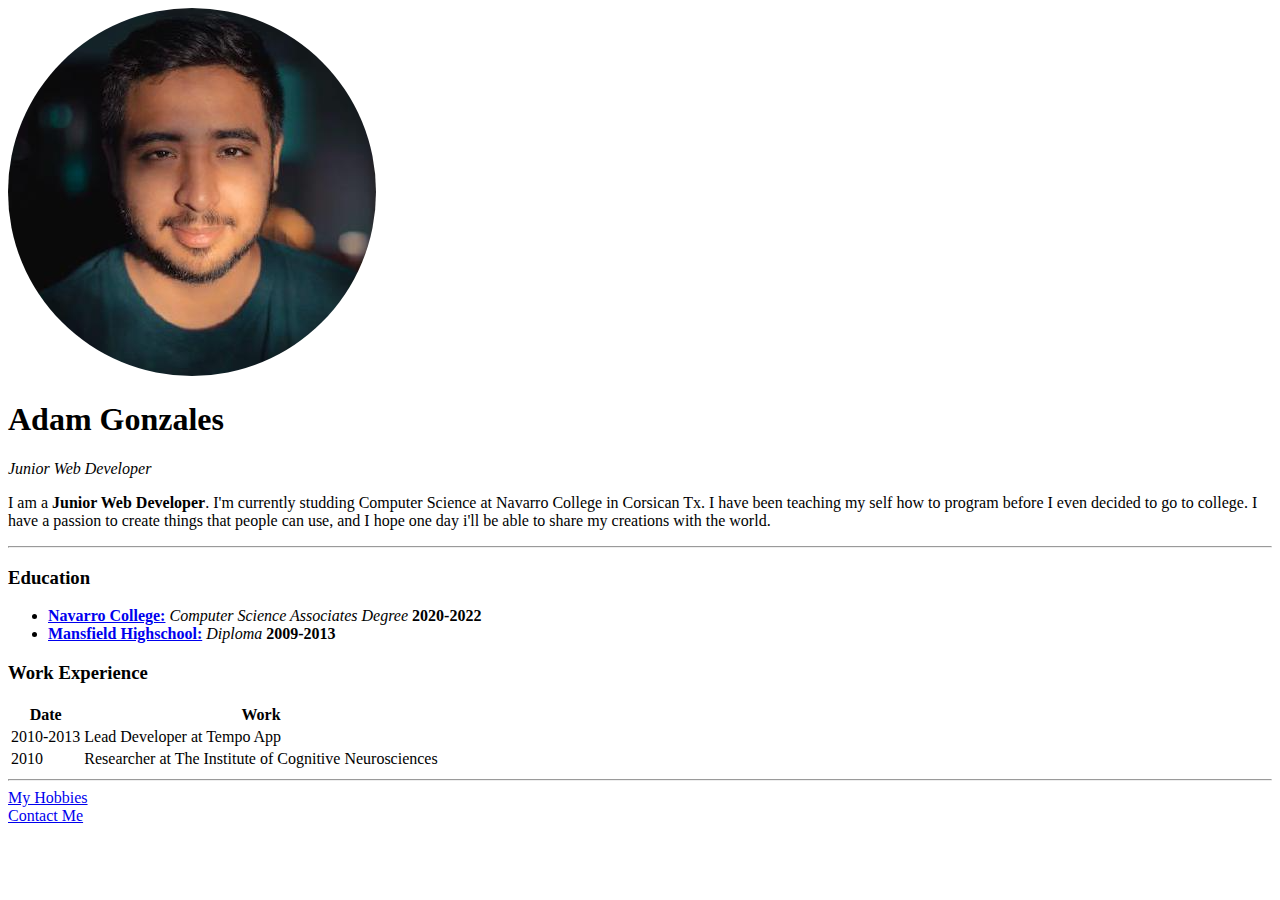
==== index.html @ 32c4ad51 "Frist commit" ====
<!DOCTYPE html>
<html lang="en">
  <head>
    <meta charset="UTF-8" />
    <meta name="viewport" content="width=device-width, initial-scale=1.0" />
    <title>Adam's Personal Site</title>
  </head>
  <body>
    <img src="images/adam.png" alt="Picture of Adam Gonzales" />

    <h1>Adam Gonzales</h1>
    <p><em>Junior Web Developer</em></p>

    <p>
      I am a <strong>Junior Web Developer</strong>. I'm currently studding
      Computer Science at Navarro College in Corsican Tx. I have been teaching
      my self how to program before I even decided to go to college. I have a
      passion to create things that people can use, and I hope one day i'll be
      able to share my creations with the world.
    </p>

    <hr />

    <h3>Education</h3>
    <ul>
      <li>
        <a href="https://www.navarrocollege.edu/"
          ><strong>Navarro College:</strong></a
        >
        <em>Computer Science Associates Degree</em>
        <strong>2020-2022</strong>
      </li>

      <li>
        <strong
          ><a href="https://mansfield.mansfieldisd.org/"
            >Mansfield Highschool:</a
          ></strong
        >
        <em>Diploma </em>
        <strong> 2009-2013 </strong>
      </li>
    </ul>

    <!-- Start Table-->
    <h3>Work Experience</h3>
    <table>
      <thead>
        <tr>
          <th>Date</th>
          <th>Work</th>
        </tr>
      </thead>
      <tbody>
        <tr>
          <td>2010-2013</td>
          <td>Lead Developer at Tempo App</td>
        </tr>
        <tr>
          <td>2010</td>
          <td>Researcher at The Institute of Cognitive Neurosciences</td>
        </tr>
      </tbody>
    </table>
    <!--End Of Table-->

    <!-- Page Links-->
    <hr />
    <a href="./hobbies.html">My Hobbies</a>
    <br />
    <a href="./contact.html">Contact Me</a>
    <!-- End of Page Links-->
  </body>
</html>
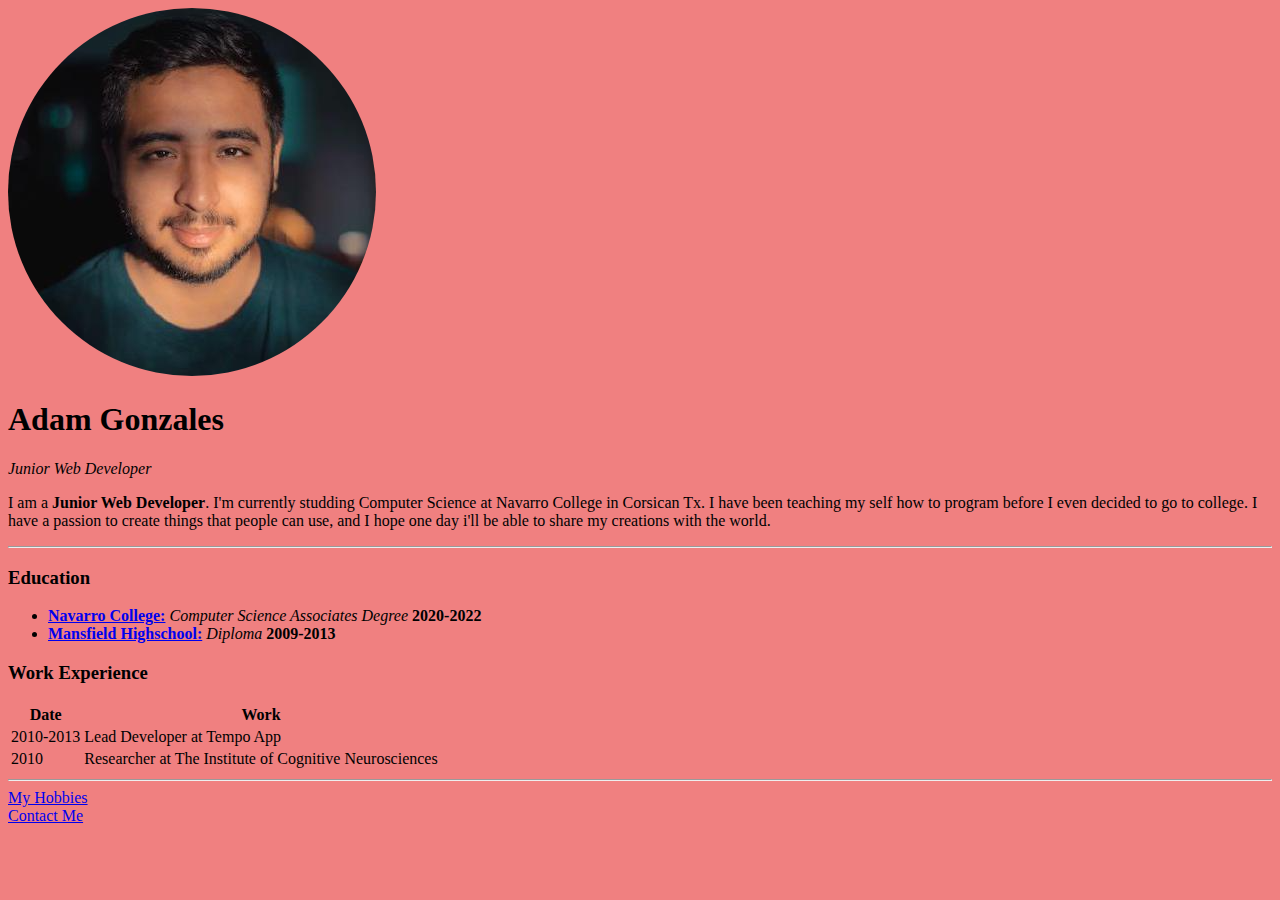
==== commit a2fe9a51: "Added a CSS file and linked to each HTML page. Also chanaged the background color" ====
--- a/index.html
+++ b/index.html
@@ -4,6 +4,7 @@
     <meta charset="UTF-8" />
     <meta name="viewport" content="width=device-width, initial-scale=1.0" />
     <title>Adam's Personal Site</title>
+    <link rel="stylesheet" href="styles.css" />
   </head>
   <body>
     <img src="images/adam.png" alt="Picture of Adam Gonzales" />
--- a/styles.css
+++ b/styles.css
@@ -0,0 +1,3 @@
+body {
+  background: lightcoral;
+}
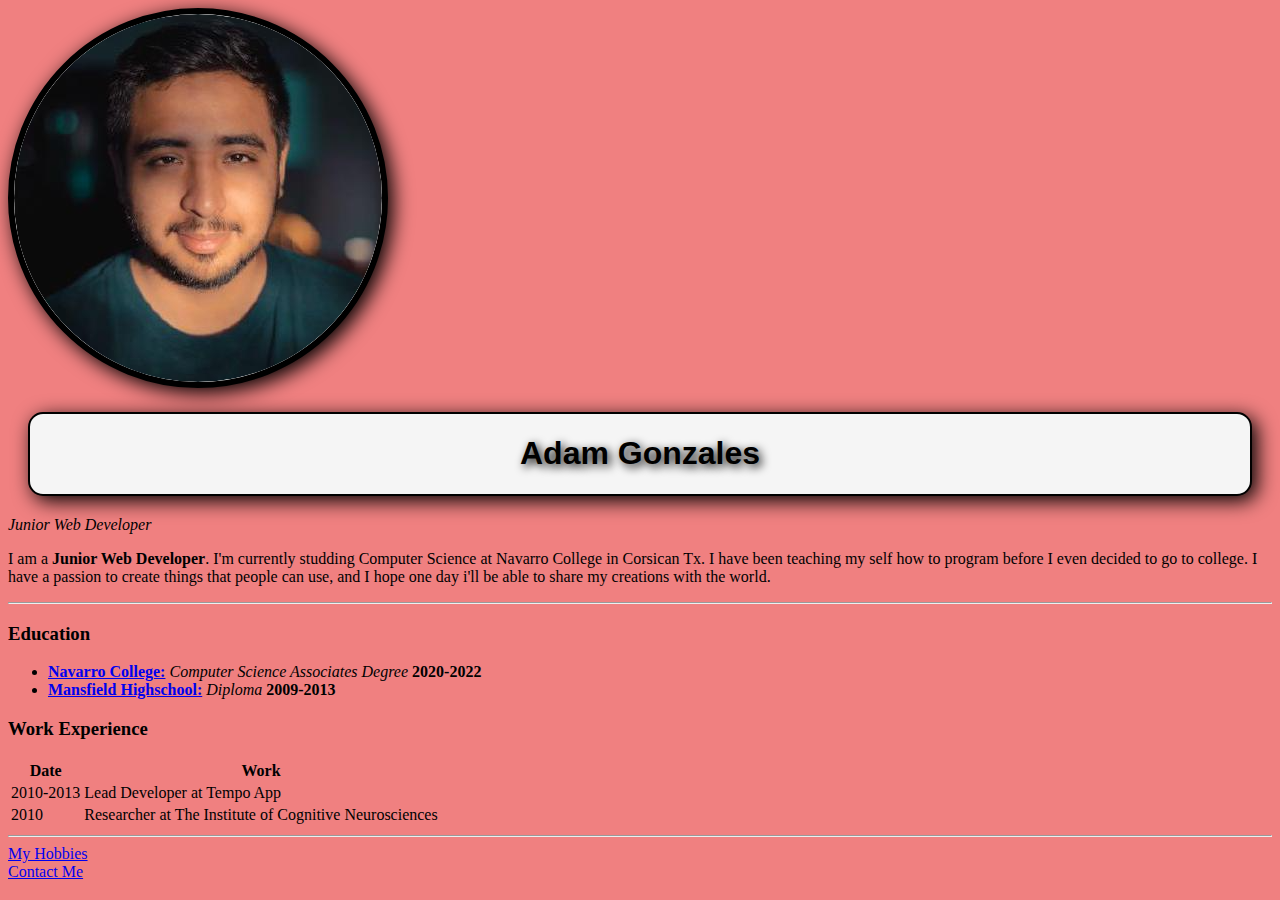
==== commit 6acd2204: "added a border around my name" ====
--- a/index.html
+++ b/index.html
@@ -8,8 +8,9 @@
   </head>
   <body>
     <img src="images/adam.png" alt="Picture of Adam Gonzales" />
-
-    <h1>Adam Gonzales</h1>
+    <div class="me">
+      <h1>Adam Gonzales</h1>
+    </div>
     <p><em>Junior Web Developer</em></p>
 
     <p>
--- a/styles.css
+++ b/styles.css
@@ -1,3 +1,21 @@
 body {
   background: lightcoral;
 }
+
+img {
+  border: 6px solid black;
+  box-shadow: 5px 5px 20px;
+  border-radius: 500px;
+  background-color: white;
+}
+
+.me {
+  border: 2px solid black;
+  text-align: center;
+  font-family: "Franklin Gothic Medium", "Arial Narrow", Arial, sans-serif;
+  text-shadow: 3px 3px 10px;
+  background-color: whitesmoke;
+  border-radius: 15px;
+  box-shadow: 5px 5px 20px;
+  margin: 20px;
+}
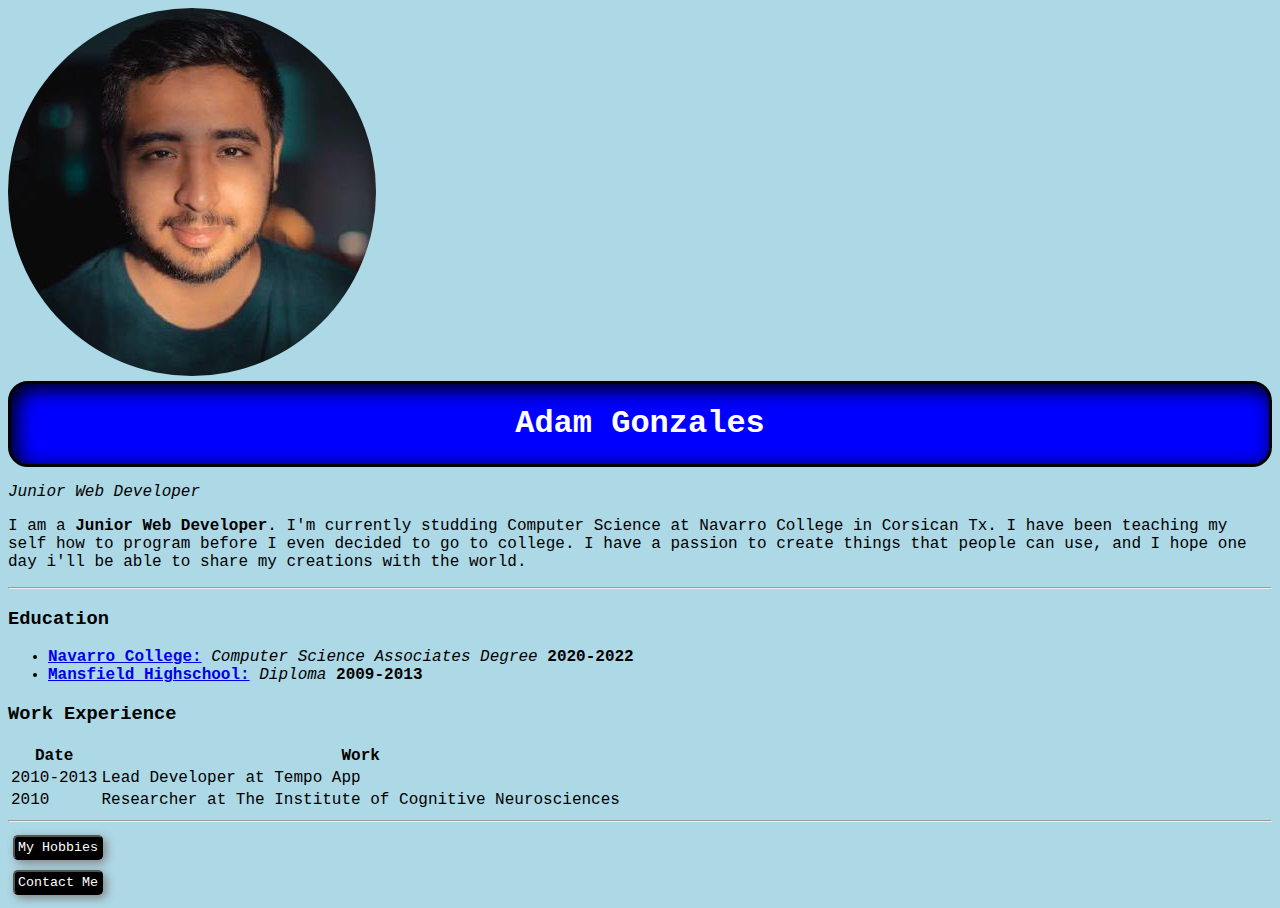
==== commit 91822dee: "Added buttons to links" ====
--- a/index.html
+++ b/index.html
@@ -68,9 +68,13 @@
 
     <!-- Page Links-->
     <hr />
-    <a href="./hobbies.html">My Hobbies</a>
+    <button class="buttonLinks">
+      <a href="./hobbies.html">My Hobbies</a>
+    </button>
+
     <br />
-    <a href="./contact.html">Contact Me</a>
+    <button class="buttonLinks"><a href="./contact.html">Contact Me</a></button>
+
     <!-- End of Page Links-->
   </body>
 </html>
--- a/styles.css
+++ b/styles.css
@@ -1,21 +1,34 @@
-body {
-  background: lightcoral;
+* {
+  font-family: "Courier New", Courier, monospace;
 }
 
-img {
-  border: 6px solid black;
-  box-shadow: 5px 5px 20px;
-  border-radius: 500px;
-  background-color: white;
+body {
+  background-color: lightblue;
 }
 
 .me {
-  border: 2px solid black;
+  background-color: blue;
+  border-radius: 20px;
+  box-shadow: inset 5px 5px 20px black;
+  border: 3px solid black;
   text-align: center;
-  font-family: "Franklin Gothic Medium", "Arial Narrow", Arial, sans-serif;
-  text-shadow: 3px 3px 10px;
-  background-color: whitesmoke;
-  border-radius: 15px;
-  box-shadow: 5px 5px 20px;
-  margin: 20px;
+  color: white;
 }
+
+.buttonLinks {
+  background-color: black;
+  color: white;
+  margin: 5px;
+  border-radius: 5px;
+  padding: 3px;
+  box-shadow: 3px 3px 10px grey;
+}
+
+.buttonLinks a {
+  color: white;
+  text-decoration: none;
+}
+
+.buttonLinks:hover {
+  background-color: gray;
+}
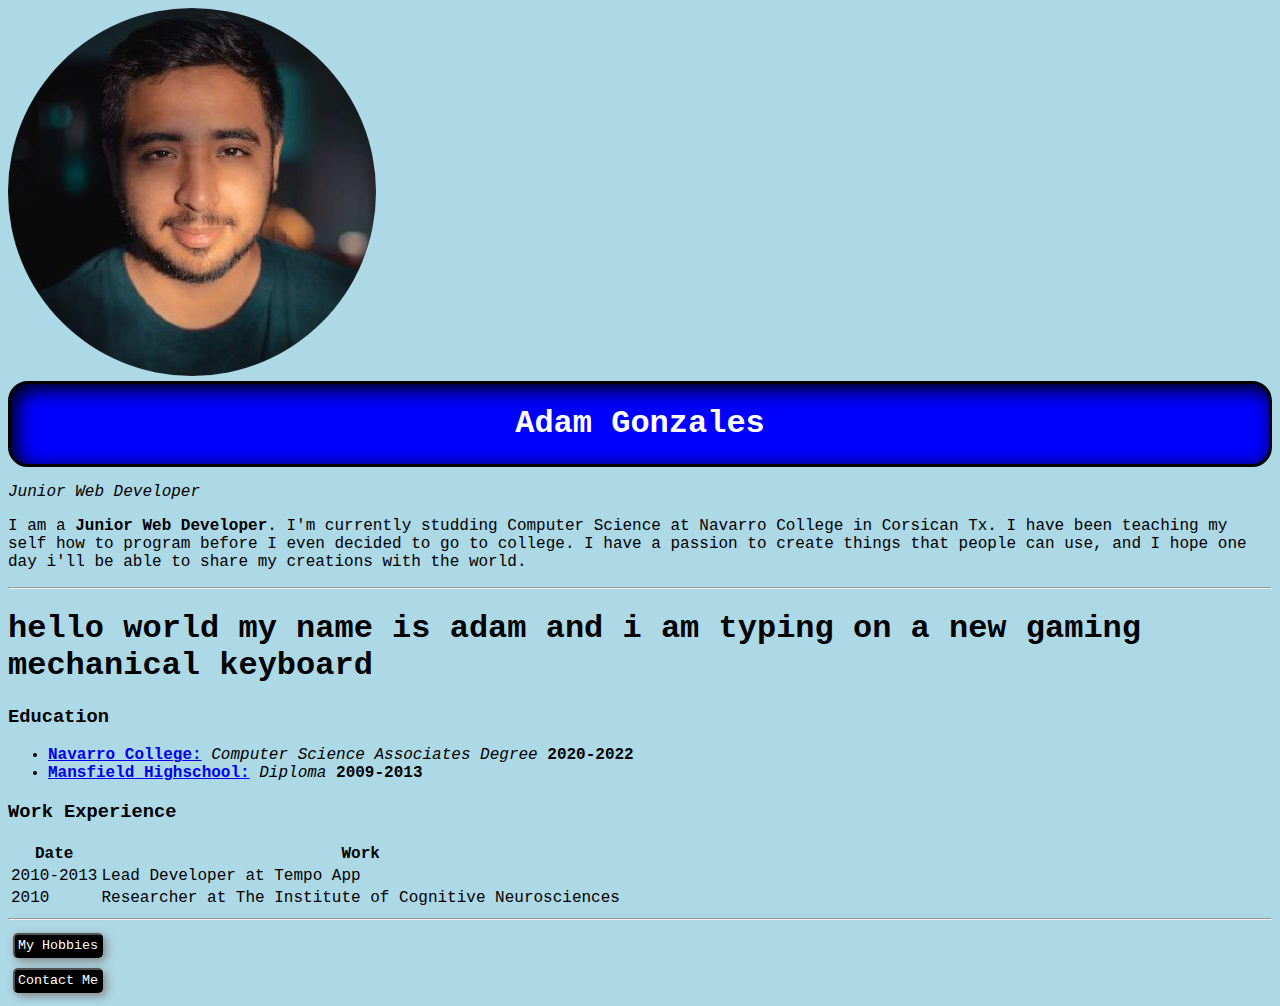
==== commit 73afc4c6: "added a message" ====
--- a/index.html
+++ b/index.html
@@ -23,6 +23,10 @@
 
     <hr />
 
+    <h1>
+      hello world my name is adam and i am typing on a new gaming mechanical
+      keyboard
+    </h1>
     <h3>Education</h3>
     <ul>
       <li>
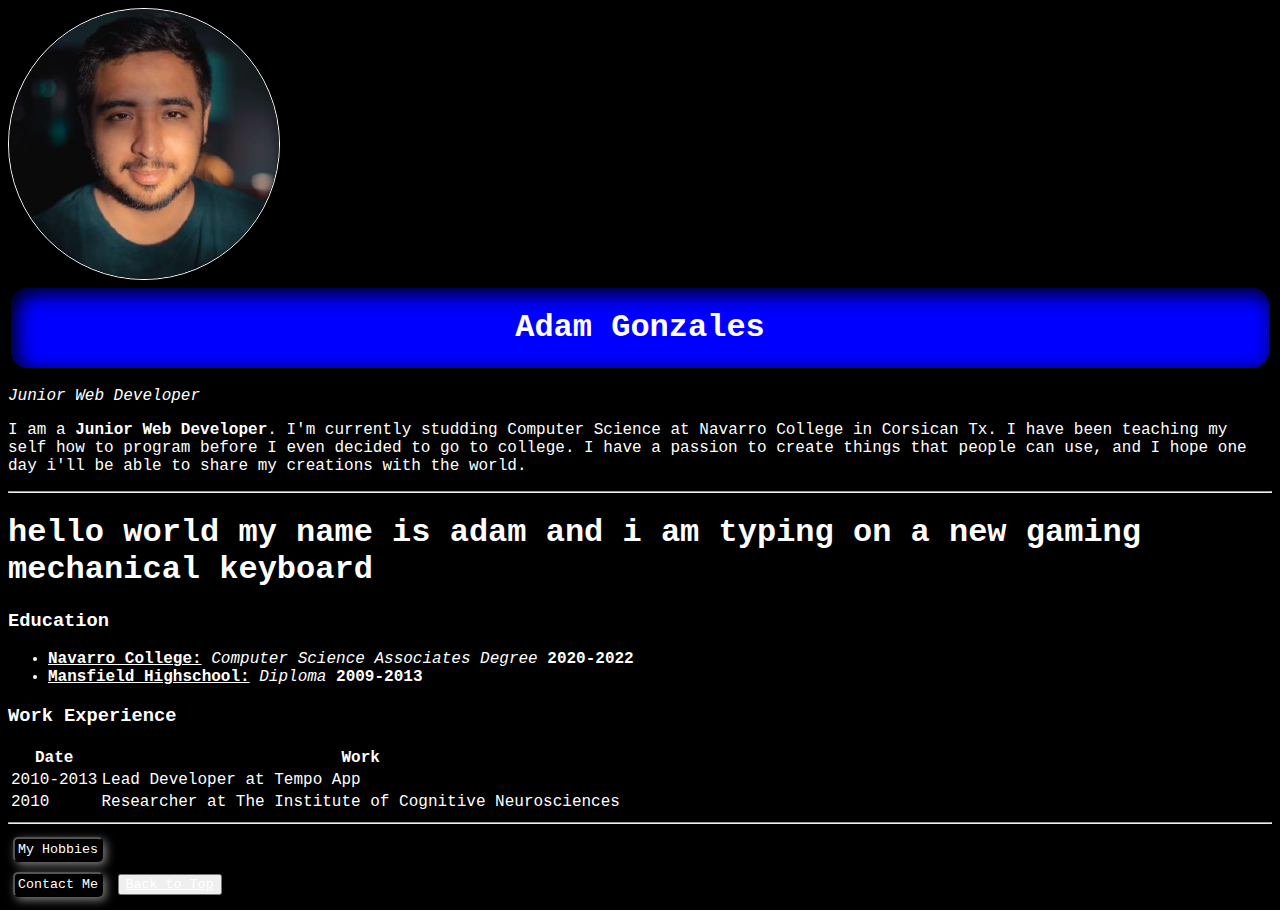
==== commit e280ae5e: "add stuff" ====
--- a/index.html
+++ b/index.html
@@ -7,7 +7,8 @@
     <link rel="stylesheet" href="styles.css" />
   </head>
   <body>
-    <img src="images/adam.png" alt="Picture of Adam Gonzales" />
+    <img class="pic_1" src="images/adam.png" alt="Picture of Adam Gonzales" />
+
     <div class="me">
       <h1>Adam Gonzales</h1>
     </div>
@@ -80,5 +81,10 @@
     <button class="buttonLinks"><a href="./contact.html">Contact Me</a></button>
 
     <!-- End of Page Links-->
+
+    <!-- To top of page -->
+    <button class="backToTop">
+      <a href="#">Back to Top</a>
+    </button>
   </body>
 </html>
--- a/styles.css
+++ b/styles.css
@@ -1,9 +1,10 @@
 * {
   font-family: "Courier New", Courier, monospace;
+  color: white;
 }
 
 body {
-  background-color: lightblue;
+  background-color: black;
 }
 
 .me {
@@ -32,3 +33,25 @@
 .buttonLinks:hover {
   background-color: gray;
 }
+
+.pic_1 {
+  border: 1px solid white;
+  border-radius: 600px;
+  width: auto;
+  height: 30vh;
+}
+
+@media only screen and (max-height: 600px) {
+  .backToTop {
+    background-color: rgba(0, 0, 0, 0.527);
+    padding: 20px;
+    border-radius: 20px;
+    position: fixed;
+    right: 0;
+    bottom: 0;
+    margin: 20px;
+  }
+  .backToTop:hover {
+    background-color: rgba(128, 128, 128, 0.5);
+  }
+}
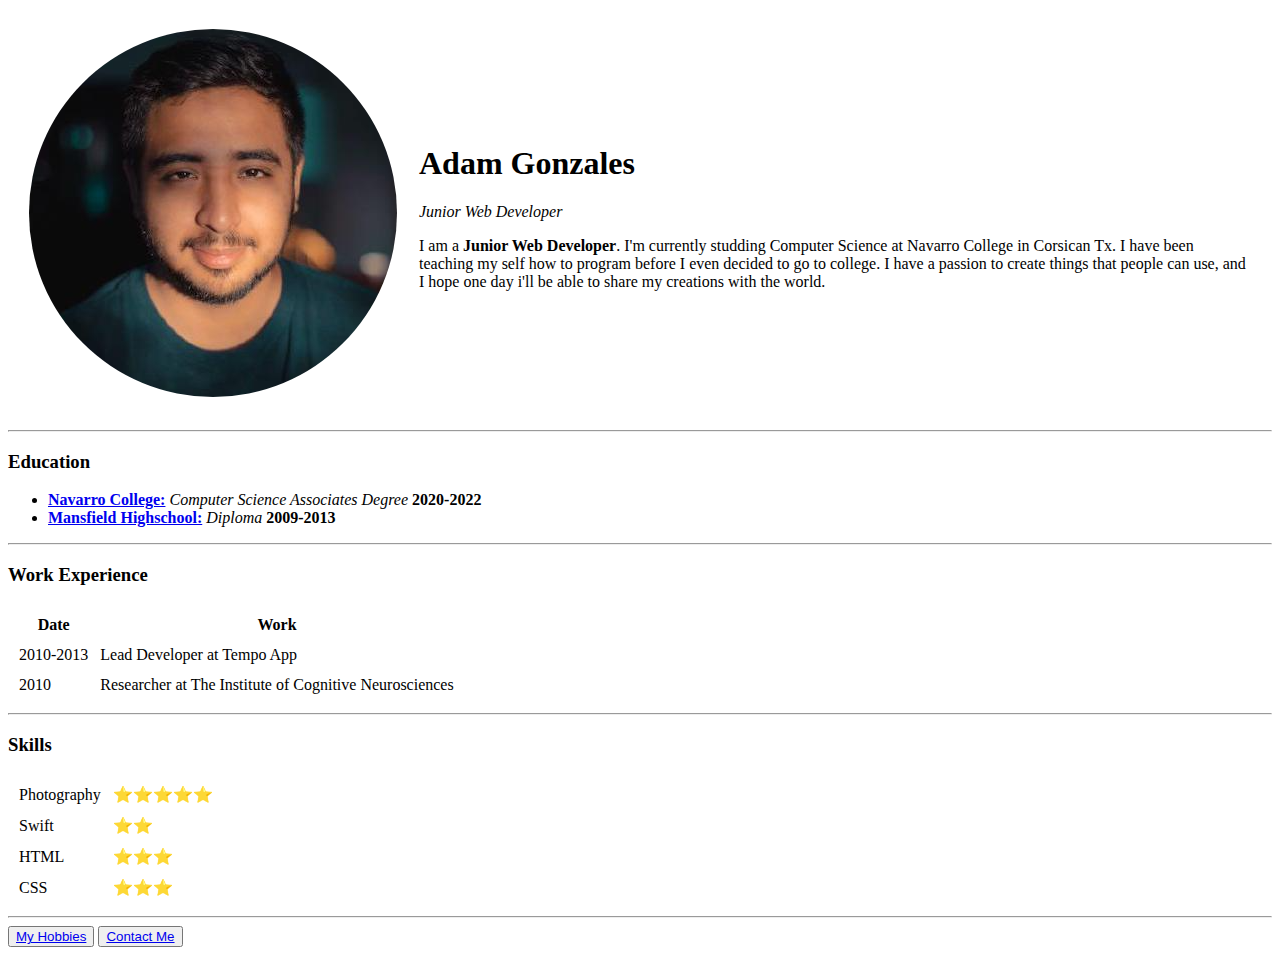
==== commit 3c47d3aa: "add a bunch of stuff" ====
--- a/index.html
+++ b/index.html
@@ -7,27 +7,35 @@
     <link rel="stylesheet" href="styles.css" />
   </head>
   <body>
-    <img class="pic_1" src="images/adam.png" alt="Picture of Adam Gonzales" />
 
-    <div class="me">
-      <h1>Adam Gonzales</h1>
-    </div>
-    <p><em>Junior Web Developer</em></p>
+    <!--Start of header-->
+    <table cellspacing="20">
+      <td>
+        <img
+          class="pic_1"
+          src="images/adam.png"
+          alt="Picture of Adam Gonzales"
+        />
+      </td>
+      <td>
+        <div class="me">
+          <h1>Adam Gonzales</h1>
+        </div>
+        <p><em>Junior Web Developer</em></p>
 
-    <p>
-      I am a <strong>Junior Web Developer</strong>. I'm currently studding
-      Computer Science at Navarro College in Corsican Tx. I have been teaching
-      my self how to program before I even decided to go to college. I have a
-      passion to create things that people can use, and I hope one day i'll be
-      able to share my creations with the world.
-    </p>
+        <p>
+          I am a <strong>Junior Web Developer</strong>. I'm currently studding
+          Computer Science at Navarro College in Corsican Tx. I have been
+          teaching my self how to program before I even decided to go to
+          college. I have a passion to create things that people can use, and I
+          hope one day i'll be able to share my creations with the world.
+        </p>
+      </td>
+    </table>
+    <!--End of header-->
 
     <hr />
-
-    <h1>
-      hello world my name is adam and i am typing on a new gaming mechanical
-      keyboard
-    </h1>
+<!--Start Education-->
     <h3>Education</h3>
     <ul>
       <li>
@@ -48,10 +56,13 @@
         <strong> 2009-2013 </strong>
       </li>
     </ul>
+    <!--End of Education-->
+
+<hr>
 
     <!-- Start Table-->
     <h3>Work Experience</h3>
-    <table>
+    <table cellspacing="10">
       <thead>
         <tr>
           <th>Date</th>
@@ -70,21 +81,43 @@
       </tbody>
     </table>
     <!--End Of Table-->
+    
+<hr>
+
+    <!-- Skills Table-->
+
+    <h3>Skills</h3>
+
+    <table cellspacing="10">
+          <tr>
+            <td>Photography</td>
+            <td>⭐⭐⭐⭐⭐</td>
+          </tr>
+          <tr>
+            <td>Swift</td>
+            <td>⭐⭐</td>
+          </tr>
+          <tr>
+            <td>HTML</td>
+            <td>⭐⭐⭐</td>
+          </tr>
+          <tr>
+            <td>CSS</td>
+            <td>⭐⭐⭐</td>
+          </tr>
+       </table>
+    <!--End of Skills Table-->
+
+    <hr />
 
     <!-- Page Links-->
-    <hr />
     <button class="buttonLinks">
       <a href="./hobbies.html">My Hobbies</a>
     </button>
-
-    <br />
     <button class="buttonLinks"><a href="./contact.html">Contact Me</a></button>
-
     <!-- End of Page Links-->
 
-    <!-- To top of page -->
-    <button class="backToTop">
-      <a href="#">Back to Top</a>
-    </button>
   </body>
 </html>
+
+</tbody>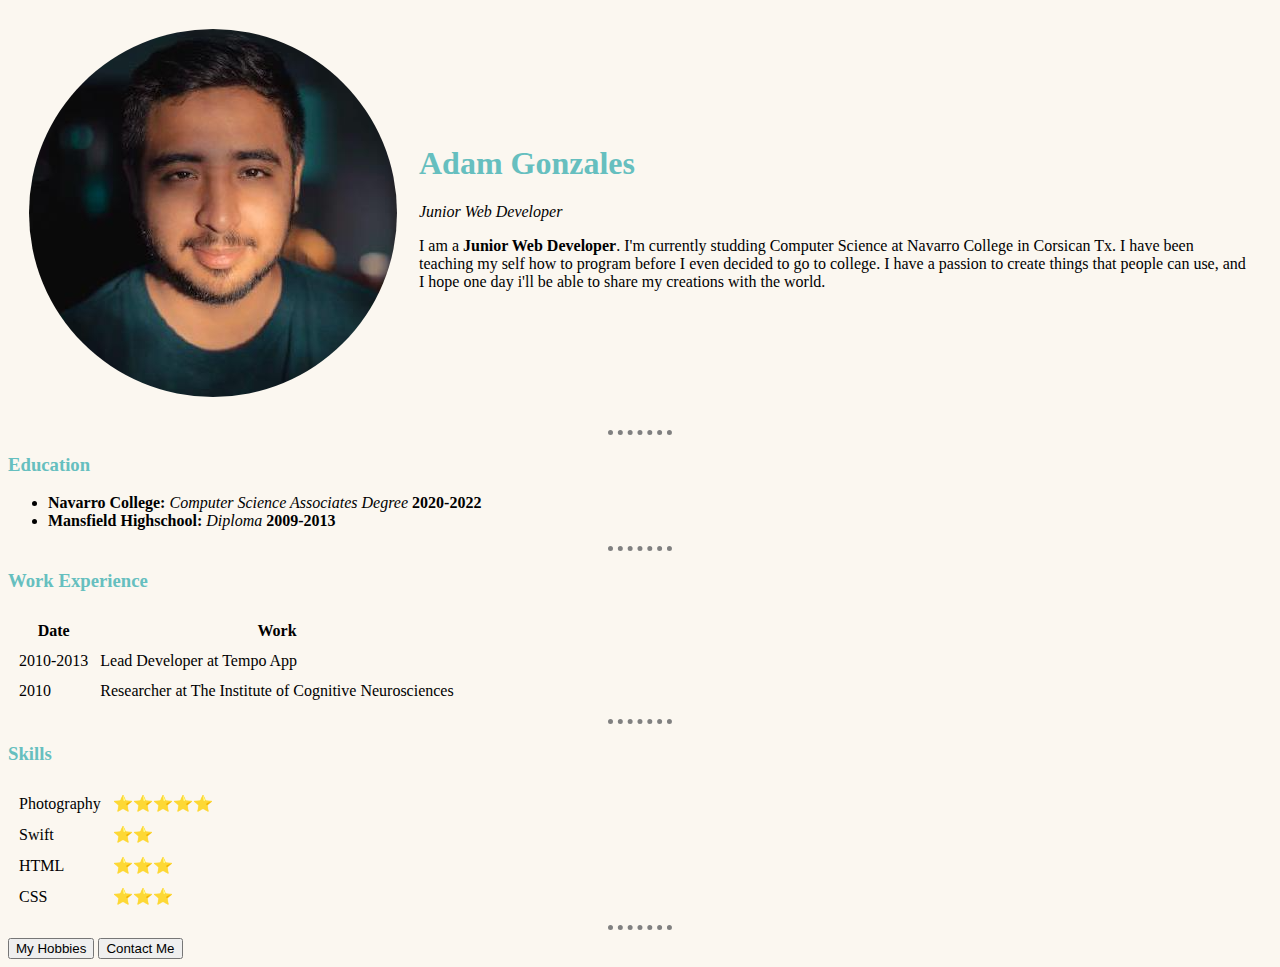
==== commit def82d8f: "alksjd" ====
--- a/index.html
+++ b/index.html
@@ -4,10 +4,10 @@
     <meta charset="UTF-8" />
     <meta name="viewport" content="width=device-width, initial-scale=1.0" />
     <title>Adam's Personal Site</title>
-    <link rel="stylesheet" href="styles.css" />
+    <link rel="stylesheet" href="CSS/styles.css" />
   </head>
   <body>
-
+    
     <!--Start of header-->
     <table cellspacing="20">
       <td>
--- a/CSS/styles.css
+++ b/CSS/styles.css
@@ -0,0 +1,27 @@
+body {
+  background-color: #fbf7f0;
+}
+
+a {
+  text-decoration: none;
+  color: black;
+}
+a:hover {
+  color: blue;
+}
+
+hr {
+  border-style: dotted none none;
+  border-color: gray;
+  border-width: 5px;
+  height: 0;
+  width: 5%;
+}
+
+h1 {
+  color: #66bfbf;
+}
+
+h3 {
+  color: #66bfbf;
+}
